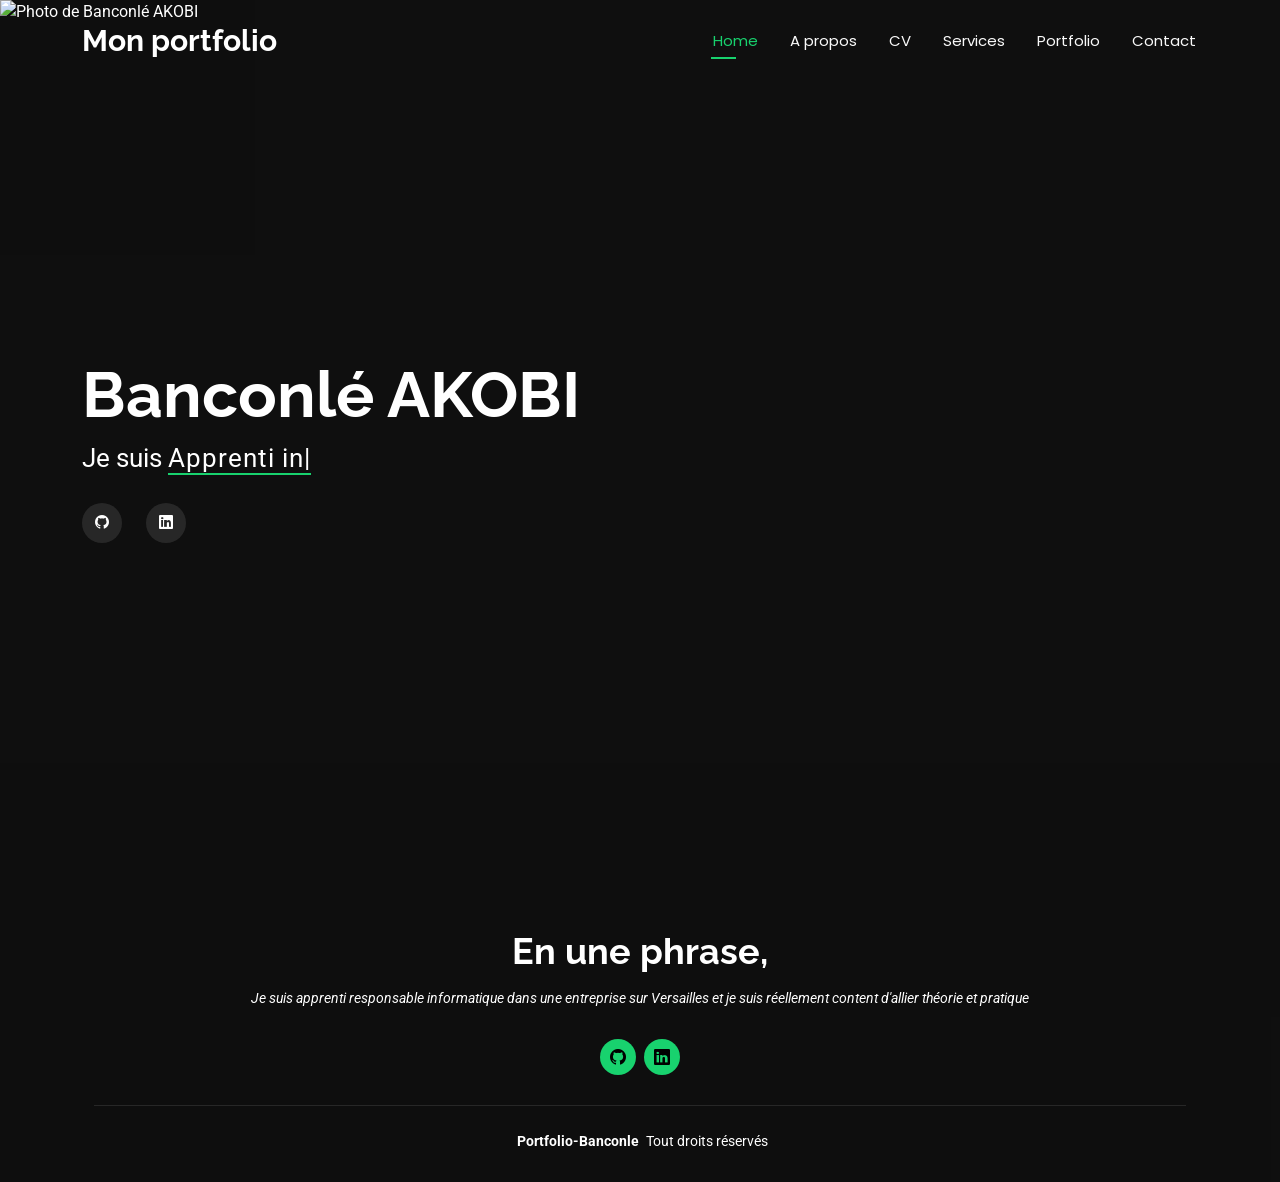
==== index.html @ b827fffd "architecture bootstrap du portfoli v0" ====
<!DOCTYPE html>
<html lang="fr">

<head>
  <meta charset="utf-8">
  <meta content="width=device-width, initial-scale=1.0" name="viewport">
  <title>Banconlé AKOBI-Portfolio</title>
  <meta name="description" content="">
  <meta name="keywords" content="">

  <!-- Favicons -->
  <link href="assets/img/favicon.png" rel="icon">
  <link href="assets/img/apple-touch-icon.png" rel="apple-touch-icon">

  <!-- Fonts -->
  <link href="https://fonts.googleapis.com" rel="preconnect">
  <link href="https://fonts.gstatic.com" rel="preconnect" crossorigin>
  <link href="https://fonts.googleapis.com/css2?family=Roboto:ital,wght@0,100;0,300;0,400;0,500;0,700;0,900;1,100;1,300;1,400;1,500;1,700;1,900&family=Poppins:ital,wght@0,100;0,200;0,300;0,400;0,500;0,600;0,700;0,800;0,900;1,100;1,200;1,300;1,400;1,500;1,600;1,700;1,800;1,900&family=Raleway:ital,wght@0,100;0,200;0,300;0,400;0,500;0,600;0,700;0,800;0,900;1,100;1,200;1,300;1,400;1,500;1,600;1,700;1,800;1,900&display=swap" rel="stylesheet">

  <!-- Importations de fichiers bootstrap  -->
  <link href="assets/vendor/bootstrap/css/bootstrap.min.css" rel="stylesheet">
  <link href="assets/vendor/bootstrap-icons/bootstrap-icons.css" rel="stylesheet">
  <link href="assets/vendor/aos/aos.css" rel="stylesheet">
  <link href="assets/vendor/swiper/swiper-bundle.min.css" rel="stylesheet">
  <link href="assets/vendor/glightbox/css/glightbox.min.css" rel="stylesheet">

  <!--CSS principal personnalisé-->
  <link href="assets/css/main.css" rel="stylesheet">

</head>


<body class="index-page">

  <header id="header" class="header d-flex align-items-center fixed-top">
    <div class="container-fluid container-xl position-relative d-flex align-items-center justify-content-between">

      <a href="index.html" class="logo d-flex align-items-center">
        <h1 class="sitename"> Mon portfolio</h1>
      </a>

      <nav id="navmenu" class="navmenu">
        <ul>
          <li><a href="index.html" class="active" >Home</a></li>
          <li><a href="about.html">A propos</a></li>
          <li><a href="resume.html">CV</a></li>
          <li><a href="services.html">Services</a></li>
          <li><a href="portfolio.html">Portfolio</a></li>

          <li><a href="contact.html">Contact</a></li>
        </ul>
        <i class="mobile-nav-toggle d-xl-none bi bi-list"></i>
      </nav>

    </div>
  </header>

  <main class="main">

    <!--  Ma section personnelle-->
    <section id="hero" class="hero section dark-background">

      <img src="assets/img/hero-bg.jpg" alt="Photo de Banconlé AKOBI" data-aos="fade-in">

      <div class="container" data-aos="zoom-out" data-aos-delay="100">
        <h2>Banconlé AKOBI</h2>
        <p>Je suis <span class="typed" data-typed-items="Passionné, créatif, calme, optimiste">Apprenti ingénieur informatique</span><span class="typed-cursor typed-cursor--blink"></span></p>
        <div class="social-links">
          <a href="https://github.com/BanconleAkobi/"><i class="bi bi-github"></i></a>
          <a href="https://www.linkedin.com/in/banconl%C3%A9-akobi-a88940273/"><i class="bi bi-linkedin"></i></a>
        </div>
      </div>

    </section><!-- / fin Section personnel -->

  </main>

  <!-- Footer -->
  <footer id="footer" class="footer dark-background">
    <div class="container">
      <h3 class="sitename">En une phrase, </h3>
      <p>Je suis apprenti responsable informatique dans une entreprise sur Versailles et je suis réellement content d'allier théorie et pratique</p>
      <div class="social-links d-flex justify-content-center">
        <a href="https://github.com/BanconleAkobi/"><i class="bi bi-github"></i></a>
        <a href="https://www.linkedin.com/in/banconl%C3%A9-akobi-a88940273/"><i class="bi bi-linkedin"></i></a>
      </div>
      <div class="container">
        <div class="copyright">
          <strong class="px-1 sitename">Portfolio-Banconle</strong> <span>Tout droits réservés  </span>
        </div>
      </div>
    </div>
  </footer>

  <!-- petit lien interne pour revenir en haut-->
  <a href="#" id="scroll-top" class="scroll-top d-flex align-items-center justify-content-center"><i class="bi bi-arrow-up-short"></i></a>

  <!-- le  preloader -->
  <div id="preloader"></div>

  <!-- Vendor JS Files -->
  <script src="assets/vendor/bootstrap/js/bootstrap.bundle.min.js"></script>
  <script src="assets/vendor/php-email-form/validate.js"></script>
  <script src="assets/vendor/aos/aos.js"></script>
  <script src="assets/vendor/typed.js/typed.umd.js"></script>
  <script src="assets/vendor/purecounter/purecounter_vanilla.js"></script>
  <script src="assets/vendor/waypoints/noframework.waypoints.js"></script>
  <script src="assets/vendor/swiper/swiper-bundle.min.js"></script>
  <script src="assets/vendor/glightbox/js/glightbox.min.js"></script>
  <script src="assets/vendor/imagesloaded/imagesloaded.pkgd.min.js"></script>
  <script src="assets/vendor/isotope-layout/isotope.pkgd.min.js"></script>

  <!-- le fichier js principal  -->
  <script src="assets/js/main.js"></script>

</body>

</html>
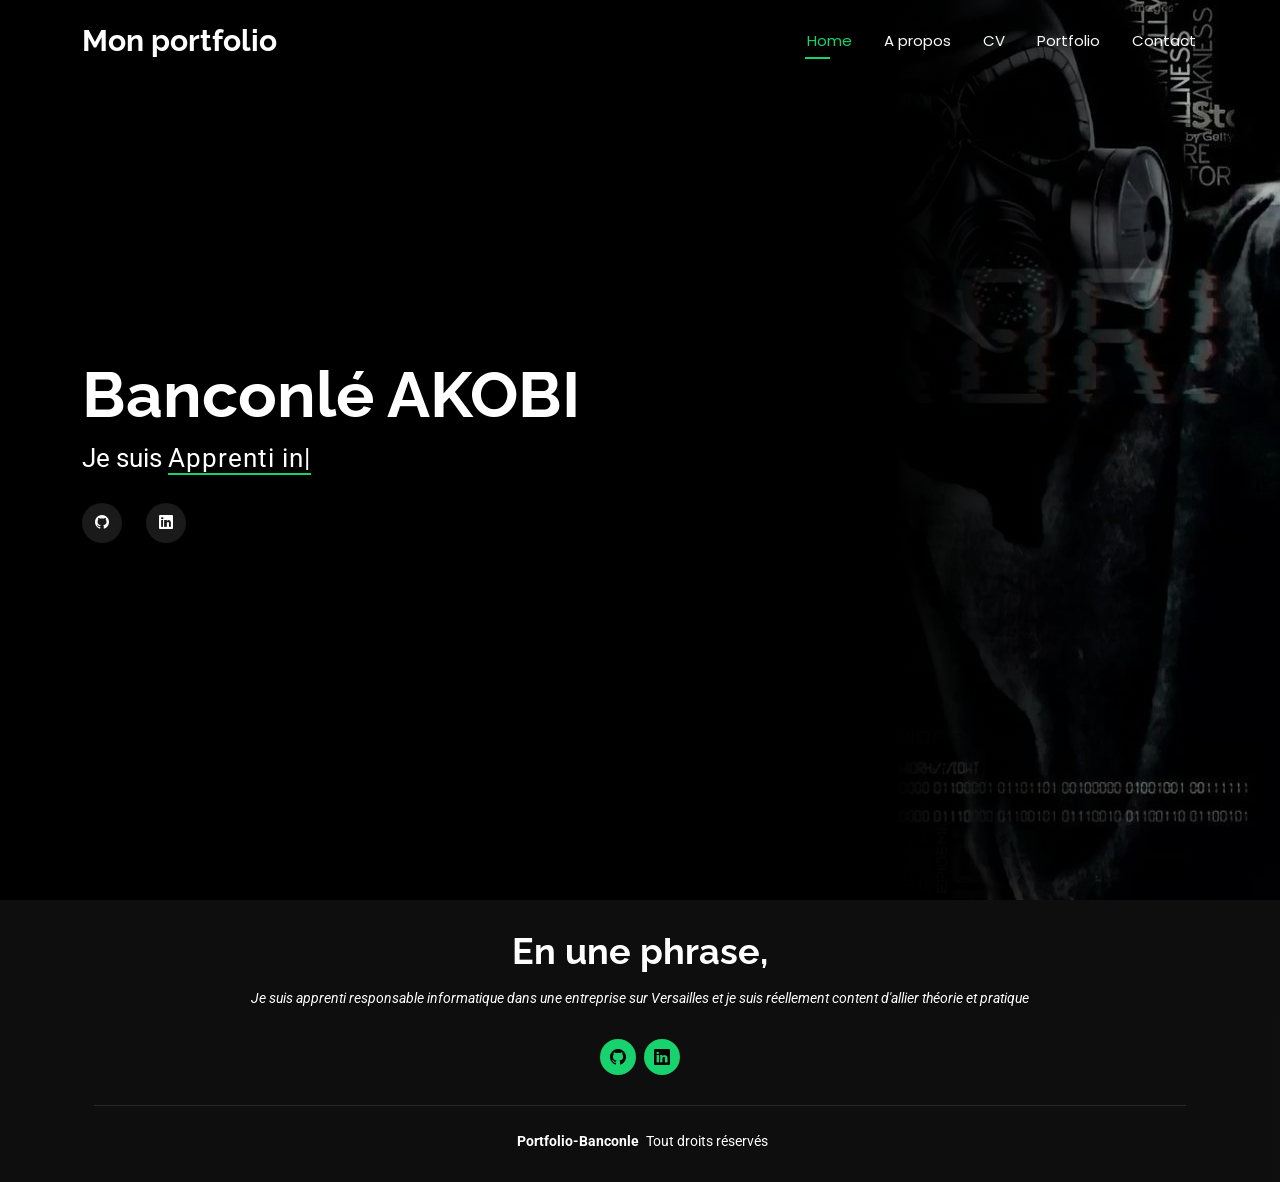
==== commit 30a2ae99: "conception du portfolio fisa3-firstcommit" ====
--- a/index.html
+++ b/index.html
@@ -5,26 +5,20 @@
   <meta charset="utf-8">
   <meta content="width=device-width, initial-scale=1.0" name="viewport">
   <title>Banconlé AKOBI-Portfolio</title>
-  <meta name="description" content="">
-  <meta name="keywords" content="">
+  <meta name="description" content="partie principale(index)">
 
-  <!-- Favicons -->
   <link href="assets/img/favicon.png" rel="icon">
-  <link href="assets/img/apple-touch-icon.png" rel="apple-touch-icon">
 
-  <!-- Fonts -->
   <link href="https://fonts.googleapis.com" rel="preconnect">
   <link href="https://fonts.gstatic.com" rel="preconnect" crossorigin>
   <link href="https://fonts.googleapis.com/css2?family=Roboto:ital,wght@0,100;0,300;0,400;0,500;0,700;0,900;1,100;1,300;1,400;1,500;1,700;1,900&family=Poppins:ital,wght@0,100;0,200;0,300;0,400;0,500;0,600;0,700;0,800;0,900;1,100;1,200;1,300;1,400;1,500;1,600;1,700;1,800;1,900&family=Raleway:ital,wght@0,100;0,200;0,300;0,400;0,500;0,600;0,700;0,800;0,900;1,100;1,200;1,300;1,400;1,500;1,600;1,700;1,800;1,900&display=swap" rel="stylesheet">
 
-  <!-- Importations de fichiers bootstrap  -->
   <link href="assets/vendor/bootstrap/css/bootstrap.min.css" rel="stylesheet">
   <link href="assets/vendor/bootstrap-icons/bootstrap-icons.css" rel="stylesheet">
   <link href="assets/vendor/aos/aos.css" rel="stylesheet">
   <link href="assets/vendor/swiper/swiper-bundle.min.css" rel="stylesheet">
   <link href="assets/vendor/glightbox/css/glightbox.min.css" rel="stylesheet">
 
-  <!--CSS principal personnalisé-->
   <link href="assets/css/main.css" rel="stylesheet">
 
 </head>
@@ -44,9 +38,7 @@
           <li><a href="index.html" class="active" >Home</a></li>
           <li><a href="about.html">A propos</a></li>
           <li><a href="resume.html">CV</a></li>
-          <li><a href="services.html">Services</a></li>
           <li><a href="portfolio.html">Portfolio</a></li>
-
           <li><a href="contact.html">Contact</a></li>
         </ul>
         <i class="mobile-nav-toggle d-xl-none bi bi-list"></i>
@@ -57,11 +49,9 @@
 
   <main class="main">
 
-    <!--  Ma section personnelle-->
+    <!--  Ma section perso-->
     <section id="hero" class="hero section dark-background">
-
-      <img src="assets/img/hero-bg.jpg" alt="Photo de Banconlé AKOBI" data-aos="fade-in">
-
+      
       <div class="container" data-aos="zoom-out" data-aos-delay="100">
         <h2>Banconlé AKOBI</h2>
         <p>Je suis <span class="typed" data-typed-items="Passionné, créatif, calme, optimiste">Apprenti ingénieur informatique</span><span class="typed-cursor typed-cursor--blink"></span></p>
@@ -71,7 +61,7 @@
         </div>
       </div>
 
-    </section><!-- / fin Section personnel -->
+    </section>
 
   </main>
 
@@ -92,13 +82,12 @@
     </div>
   </footer>
 
-  <!-- petit lien interne pour revenir en haut-->
+  <!-- petite fleche pour revenir en haut-->
   <a href="#" id="scroll-top" class="scroll-top d-flex align-items-center justify-content-center"><i class="bi bi-arrow-up-short"></i></a>
 
   <!-- le  preloader -->
   <div id="preloader"></div>
 
-  <!-- Vendor JS Files -->
   <script src="assets/vendor/bootstrap/js/bootstrap.bundle.min.js"></script>
   <script src="assets/vendor/php-email-form/validate.js"></script>
   <script src="assets/vendor/aos/aos.js"></script>
@@ -110,7 +99,6 @@
   <script src="assets/vendor/imagesloaded/imagesloaded.pkgd.min.js"></script>
   <script src="assets/vendor/isotope-layout/isotope.pkgd.min.js"></script>
 
-  <!-- le fichier js principal  -->
   <script src="assets/js/main.js"></script>
 
 </body>
--- a/assets/css/main.css
+++ b/assets/css/main.css
@@ -0,0 +1,1450 @@
+
+:root {
+  --default-font: "Roboto",  system-ui, -apple-system, "Segoe UI", Roboto, "Helvetica Neue", Arial, "Noto Sans", "Liberation Sans", sans-serif, "Apple Color Emoji", "Segoe UI Emoji", "Segoe UI Symbol", "Noto Color Emoji";
+  --heading-font: "Raleway",  sans-serif;
+  --nav-font: "Poppins",  sans-serif;
+}
+
+:root { 
+  --background-color: #000000; /* Background color for the entire website, including individual sections */
+  --default-color: #fafafa; /* Default color used for the majority of the text content across the entire website */
+  --heading-color: #ffffff; /* Color for headings, subheadings and title throughout the website */
+  --accent-color: #18d26e; /* Accent color that represents your brand on the website. It's used for buttons, links, and other elements that need to stand out */
+  --surface-color: #1a1a1a; /* The surface color is used as a background of boxed elements within sections, such as cards, icon boxes, or other elements that require a visual separation from the global background. */
+  --contrast-color: #000000; /* Contrast color for text, ensuring readability against backgrounds of accent, heading, or default colors. */
+}
+
+:root {
+  --nav-color: #fafafa;  /* The default color of the main navmenu links */
+  --nav-hover-color: #18d26e; /* Applied to main navmenu links when they are hovered over or active */
+  --nav-mobile-background-color: #1a1a1a; /* Used as the background color for mobile navigation menu */
+  --nav-dropdown-background-color: #1a1a1a; /* Used as the background color for dropdown items that appear when hovering over primary navigation items */
+  --nav-dropdown-color: #fafafa; /* Used for navigation links of the dropdown items in the navigation menu. */
+  --nav-dropdown-hover-color: #18d26e; /* Similar to --nav-hover-color, this color is applied to dropdown navigation links when they are hovered over. */
+}
+
+
+.light-background {
+  --background-color: #1a1a1a;
+  --surface-color: #343434;
+}
+
+.dark-background {
+  --background-color: rgba(15, 15, 15, 0.975);
+  --default-color: #ffffff;
+  --heading-color: #ffffff;
+  --surface-color: #292929f9;
+  --contrast-color: #000000;
+}
+
+/* Smooth scroll */
+:root {
+  scroll-behavior: smooth;
+}
+
+/*--------------------------------------------------------------
+# General Styling & Shared Classes
+--------------------------------------------------------------*/
+body {
+  color: var(--default-color);
+  background-color: var(--background-color);
+  font-family: var(--default-font);
+}
+
+a {
+  color: var(--accent-color);
+  text-decoration: none;
+  transition: 0.3s;
+}
+
+a:hover {
+  color: color-mix(in srgb, var(--accent-color), transparent 25%);
+  text-decoration: none;
+}
+
+h1,
+h2,
+h3,
+h4,
+h5,
+h6 {
+  color: var(--heading-color);
+  font-family: var(--heading-font);
+}
+
+
+
+
+
+
+@keyframes email-form-loading {
+  0% {
+    transform: rotate(0deg);
+  }
+
+  100% {
+    transform: rotate(360deg);
+  }
+}
+
+/*--------------------------------------------------------------
+# Global Header
+--------------------------------------------------------------*/
+.header {
+  --background-color: rgba(0, 0, 0, 0);
+  color: var(--default-color);
+  background-color: var(--background-color);
+  padding: 15px 0;
+  transition: all 0.5s;
+  z-index: 997;
+}
+
+.header .logo {
+  line-height: 1;
+}
+
+.header .logo img {
+  max-height: 32px;
+  margin-right: 8px;
+}
+
+.header .logo h1 {
+  font-size: 30px;
+  margin: 0;
+  font-weight: 700;
+  color: var(--heading-color);
+}
+
+.scrolled .header {
+  box-shadow: 0px 0 18px rgba(0, 0, 0, 0.1);
+}
+
+/* Global Header on Scroll
+------------------------------*/
+.scrolled .header {
+  --background-color: rgba(0, 0, 0, 0.8);
+}
+
+/*--------------------------------------------------------------
+# Navigation Menu
+--------------------------------------------------------------*/
+/* Desktop Navigation */
+@media (min-width: 1200px) {
+  .navmenu {
+    padding: 0;
+  }
+
+  .navmenu ul {
+    margin: 0;
+    padding: 0;
+    display: flex;
+    list-style: none;
+    align-items: center;
+  }
+
+  .navmenu li {
+    position: relative;
+  }
+
+  .navmenu>ul>li {
+    white-space: nowrap;
+    padding: 15px 14px;
+  }
+
+  .navmenu>ul>li:last-child {
+    padding-right: 0;
+  }
+
+  .navmenu a,
+  .navmenu a:focus {
+    color: var(--nav-color);
+    font-size: 15px;
+    padding: 0 2px;
+    font-family: var(--nav-font);
+    font-weight: 400;
+    display: flex;
+    align-items: center;
+    justify-content: space-between;
+    white-space: nowrap;
+    transition: 0.3s;
+    position: relative;
+  }
+
+  .navmenu a i,
+  .navmenu a:focus i {
+    font-size: 12px;
+    line-height: 0;
+    margin-left: 5px;
+    transition: 0.3s;
+  }
+
+  .navmenu>ul>li>a:before {
+    content: "";
+    position: absolute;
+    height: 2px;
+    bottom: -6px;
+    left: 0;
+    background-color: var(--nav-hover-color);
+    visibility: hidden;
+    width: 0px;
+    transition: all 0.3s ease-in-out 0s;
+  }
+
+  .navmenu a:hover:before,
+  .navmenu li:hover>a:before,
+  .navmenu .active:before {
+    visibility: visible;
+    width: 25px;
+  }
+
+  .navmenu li:hover>a,
+  .navmenu .active,
+  .navmenu .active:focus {
+    color: var(--nav-hover-color);
+  }
+
+  .navmenu .dropdown ul {
+    margin: 0;
+    padding: 10px 0;
+    background: var(--nav-dropdown-background-color);
+    display: block;
+    position: absolute;
+    visibility: hidden;
+    left: 14px;
+    top: 130%;
+    opacity: 0;
+    transition: 0.3s;
+    border-radius: 4px;
+    z-index: 99;
+    box-shadow: 0px 0px 30px rgba(0, 0, 0, 0.1);
+  }
+
+  .navmenu .dropdown ul li {
+    min-width: 200px;
+  }
+
+  .navmenu .dropdown ul a {
+    padding: 10px 20px;
+    font-size: 15px;
+    text-transform: none;
+    color: var(--nav-dropdown-color);
+  }
+
+  .navmenu .dropdown ul a i {
+    font-size: 12px;
+  }
+
+  .navmenu .dropdown ul a:hover,
+  .navmenu .dropdown ul .active:hover,
+  .navmenu .dropdown ul li:hover>a {
+    color: var(--nav-dropdown-hover-color);
+  }
+
+  .navmenu .dropdown:hover>ul {
+    opacity: 1;
+    top: 100%;
+    visibility: visible;
+  }
+
+  .navmenu .dropdown .dropdown ul {
+    top: 0;
+    left: -90%;
+    visibility: hidden;
+  }
+
+  .navmenu .dropdown .dropdown:hover>ul {
+    opacity: 1;
+    top: 0;
+    left: -100%;
+    visibility: visible;
+  }
+}
+
+/* Mobile Navigation */
+@media (max-width: 1199px) {
+  .mobile-nav-toggle {
+    color: var(--nav-color);
+    font-size: 28px;
+    line-height: 0;
+    margin-right: 10px;
+    cursor: pointer;
+    transition: color 0.3s;
+  }
+
+  .navmenu {
+    padding: 0;
+    z-index: 9997;
+  }
+
+  .navmenu ul {
+    display: none;
+    list-style: none;
+    position: absolute;
+    inset: 60px 20px 20px 20px;
+    padding: 10px 0;
+    margin: 0;
+    border-radius: 6px;
+    background-color: var(--nav-mobile-background-color);
+    border: 1px solid color-mix(in srgb, var(--default-color), transparent 90%);
+    box-shadow: none;
+    overflow-y: auto;
+    transition: 0.3s;
+    z-index: 9998;
+  }
+
+  .navmenu a,
+  .navmenu a:focus {
+    color: var(--nav-dropdown-color);
+    padding: 10px 20px;
+    font-family: var(--nav-font);
+    font-size: 17px;
+    font-weight: 500;
+    display: flex;
+    align-items: center;
+    justify-content: space-between;
+    white-space: nowrap;
+    transition: 0.3s;
+  }
+
+  .navmenu a i,
+  .navmenu a:focus i {
+    font-size: 12px;
+    line-height: 0;
+    margin-left: 5px;
+    width: 30px;
+    height: 30px;
+    display: flex;
+    align-items: center;
+    justify-content: center;
+    border-radius: 50%;
+    transition: 0.3s;
+    background-color: color-mix(in srgb, var(--accent-color), transparent 90%);
+  }
+
+  .navmenu a i:hover,
+  .navmenu a:focus i:hover {
+    background-color: var(--accent-color);
+    color: var(--contrast-color);
+  }
+
+  .navmenu a:hover,
+  .navmenu .active,
+  .navmenu .active:focus {
+    color: var(--nav-dropdown-hover-color);
+  }
+
+  .navmenu .active i,
+  .navmenu .active:focus i {
+    background-color: var(--accent-color);
+    color: var(--contrast-color);
+    transform: rotate(180deg);
+  }
+
+  .navmenu .dropdown ul {
+    position: static;
+    display: none;
+    z-index: 99;
+    padding: 10px 0;
+    margin: 10px 20px;
+    background-color: var(--nav-dropdown-background-color);
+    transition: all 0.5s ease-in-out;
+  }
+
+  .navmenu .dropdown ul ul {
+    background-color: rgba(33, 37, 41, 0.1);
+  }
+
+  .navmenu .dropdown>.dropdown-active {
+    display: block;
+    background-color: rgba(33, 37, 41, 0.03);
+  }
+
+  .mobile-nav-active {
+    overflow: hidden;
+  }
+
+  .mobile-nav-active .mobile-nav-toggle {
+    color: #fff;
+    position: absolute;
+    font-size: 32px;
+    top: 15px;
+    right: 15px;
+    margin-right: 0;
+    z-index: 9999;
+  }
+
+  .mobile-nav-active .navmenu {
+    position: fixed;
+    overflow: hidden;
+    inset: 0;
+    background: rgba(33, 37, 41, 0.8);
+    transition: 0.3s;
+  }
+
+  .mobile-nav-active .navmenu>ul {
+    display: block;
+  }
+}
+
+/*--------------------------------------------------------------
+# Global Footer
+--------------------------------------------------------------*/
+.footer {
+  color: var(--default-color);
+  background-color: var(--background-color);
+  font-size: 14px;
+  text-align: center;
+  padding: 30px 0;
+  position: relative;
+}
+
+.footer h3 {
+  font-size: 36px;
+  font-weight: 700;
+  position: relative;
+  padding: 0;
+  margin: 0 0 15px 0;
+}
+
+.footer p {
+  font-size: 15;
+  font-style: italic;
+  padding: 0;
+  margin: 0 0 30px 0;
+}
+
+.footer .social-links {
+  margin: 0 0 30px 0;
+}
+
+.footer .social-links a {
+  font-size: 16px;
+  display: flex;
+  align-items: center;
+  justify-content: center;
+  background: var(--accent-color);
+  color: var(--contrast-color);
+  line-height: 1;
+  margin: 0 4px;
+  border-radius: 50%;
+  text-align: center;
+  width: 36px;
+  height: 36px;
+  transition: 0.3s;
+}
+
+.footer .social-links a:hover {
+  background: color-mix(in srgb, var(--accent-color), transparent 20%);
+  text-decoration: none;
+}
+
+.footer .copyright {
+  padding-top: 25px;
+  border-top: 1px solid color-mix(in srgb, var(--default-color), transparent 90%);
+}
+
+.footer .credits {
+  font-size: 13px;
+  padding-top: 5px;
+}
+
+/*--------------------------------------------------------------
+# Preloader
+--------------------------------------------------------------*/
+#preloader {
+  position: fixed;
+  inset: 0;
+  z-index: 999999;
+  overflow: hidden;
+  background: var(--background-color);
+  transition: all 0.6s ease-out;
+}
+
+#preloader:before {
+  content: "";
+  position: fixed;
+  top: calc(50% - 30px);
+  left: calc(50% - 30px);
+  border: 6px solid #ffffff;
+  border-color: var(--accent-color) transparent var(--accent-color) transparent;
+  border-radius: 50%;
+  width: 60px;
+  height: 60px;
+  animation: animate-preloader 1.5s linear infinite;
+}
+
+@keyframes animate-preloader {
+  0% {
+    transform: rotate(0deg);
+  }
+
+  100% {
+    transform: rotate(360deg);
+  }
+}
+
+/*--------------------------------------------------------------
+# Scroll Top Button
+--------------------------------------------------------------*/
+.scroll-top {
+  position: fixed;
+  visibility: hidden;
+  opacity: 0;
+  right: 15px;
+  bottom: -15px;
+  z-index: 99999;
+  background-color: var(--accent-color);
+  width: 44px;
+  height: 44px;
+  border-radius: 50px;
+  transition: all 0.4s;
+}
+
+.scroll-top i {
+  font-size: 24px;
+  color: var(--contrast-color);
+  line-height: 0;
+}
+
+.scroll-top:hover {
+  background-color: color-mix(in srgb, var(--accent-color), transparent 20%);
+  color: var(--contrast-color);
+}
+
+.scroll-top.active {
+  visibility: visible;
+  opacity: 1;
+  bottom: 15px;
+}
+
+/*--------------------------------------------------------------
+# Disable aos animation delay on mobile devices
+--------------------------------------------------------------*/
+@media screen and (max-width: 768px) {
+  [data-aos-delay] {
+    transition-delay: 0 !important;
+  }
+}
+
+/*--------------------------------------------------------------
+# Global Page Titles & Breadcrumbs
+--------------------------------------------------------------*/
+.page-title {
+  color: var(--default-color);
+  background-color: var(--background-color);
+  position: relative;
+}
+
+.page-title .heading {
+  padding: 160px 0 80px 0;
+  border-top: 1px solid color-mix(in srgb, var(--default-color), transparent 90%);
+}
+
+.page-title .heading h1 {
+  font-size: 38px;
+  font-weight: 700;
+}
+
+.page-title nav {
+  background-color: color-mix(in srgb, var(--default-color), transparent 90%);
+  padding: 20px 0;
+}
+
+.page-title nav ol {
+  display: flex;
+  flex-wrap: wrap;
+  list-style: none;
+  margin: 0;
+  font-size: 16px;
+  font-weight: 600;
+}
+
+.page-title nav ol li+li {
+  padding-left: 10px;
+}
+
+.page-title nav ol li+li::before {
+  content: "/";
+  display: inline-block;
+  padding-right: 10px;
+  color: color-mix(in srgb, var(--default-color), transparent 70%);
+}
+
+/*--------------------------------------------------------------
+# Global Sections
+--------------------------------------------------------------*/
+section,
+.section {
+  color: var(--default-color);
+  background-color: var(--background-color);
+  padding: 60px 0;
+  scroll-margin-top: 100px;
+  overflow: clip;
+}
+
+@media (max-width: 1199px) {
+
+  section,
+  .section {
+    scroll-margin-top: 66px;
+  }
+}
+
+/*--------------------------------------------------------------
+# Global Section Titles
+--------------------------------------------------------------*/
+.section-title {
+  padding-bottom: 60px;
+  position: relative;
+}
+
+.section-title h2 {
+  font-size: 14px;
+  font-weight: 500;
+  padding: 0;
+  line-height: 1px;
+  margin: 0;
+  letter-spacing: 1.5px;
+  text-transform: uppercase;
+  color: color-mix(in srgb, var(--default-color), transparent 50%);
+  position: relative;
+}
+
+.section-title h2::after {
+  content: "";
+  width: 120px;
+  height: 1px;
+  display: inline-block;
+  background: var(--accent-color);
+  margin: 4px 10px;
+}
+
+.section-title div {
+  color: var(--heading-color);
+  margin: 0;
+  margin: 0;
+  font-size: 28px;
+  font-weight: 700;
+  text-transform: uppercase;
+  font-family: var(--heading-font);
+}
+
+/*--------------------------------------------------------------
+# Hero Section
+--------------------------------------------------------------*/
+.hero {
+  width: 100%;
+  min-height: 100vh;
+  position: relative;
+  padding: 80px 0;
+  display: flex;
+  align-items: center;
+  justify-content: center;
+  background: linear-gradient(to right, black 70%, transparent), url("../img/hero-bg.jpg");
+  background-position: right center; 
+  background-repeat: no-repeat;
+
+}
+
+
+
+.hero .container {
+  position: relative;
+  z-index: 3;
+}
+
+.hero h2 {
+  margin: 0;
+  font-size: 64px;
+  font-weight: 700;
+}
+
+.hero p {
+  margin: 5px 0 0 0;
+  font-size: 26px;
+}
+
+.hero p span {
+  letter-spacing: 1px;
+  border-bottom: 2px solid var(--accent-color);
+}
+
+.hero .social-links {
+  margin-top: 25px;
+}
+
+.hero .social-links a {
+  background-color: color-mix(in srgb, var(--default-color), transparent 90%);
+  color: var(--default-color);
+  font-size: 14px;
+  width: 40px;
+  height: 40px;
+  border-radius: 50px;
+  display: inline-flex;
+  align-items: center;
+  justify-content: center;
+  margin-right: 20px;
+  transition: transform 500ms, background-color 100ms;
+}
+
+.hero .social-links a:hover {
+  background-color: var(--accent-color);
+  transform: scale(1.1);
+}
+
+@media (max-width: 768px) {
+  .hero h2 {
+    font-size: 32px;
+  }
+
+  .hero p {
+    font-size: 20px;
+  }
+}
+
+/*--------------------------------------------------------------
+#  Section
+--------------------------------------------------------------*/
+.about .content h2 {
+  font-weight: 700;
+  font-size: 24px;
+}
+
+.about .content ul {
+  list-style: none;
+  padding: 0;
+}
+
+.about .content ul li {
+  margin-bottom: 20px;
+  display: flex;
+  align-items: center;
+}
+
+.about .content ul strong {
+  margin-right: 10px;
+}
+
+.about .content ul i {
+  font-size: 16px;
+  margin-right: 5px;
+  color: var(--accent-color);
+  line-height: 0;
+}
+
+/*--------------------------------------------------------------
+# Section stats
+--------------------------------------------------------------*/
+.stats i {
+  background-color: var(--surface-color);
+  color: var(--accent-color);
+  box-shadow: 0px 2px 25px rgba(0, 0, 0, 0.1);
+  width: 54px;
+  height: 54px;
+  font-size: 24px;
+  border-radius: 50px;
+  border: 2px solid var(--background-color);
+  display: inline-flex;
+  align-items: center;
+  justify-content: center;
+  position: relative;
+  z-index: 1;
+}
+
+.stats .stats-item {
+  background-color: var(--surface-color);
+  margin-top: -27px;
+  padding: 30px 30px 25px 30px;
+  width: 100%;
+  position: relative;
+  text-align: center;
+  box-shadow: 0px 2px 35px rgba(0, 0, 0, 0.1);
+  border-radius: 4px;
+  z-index: 0;
+}
+
+.stats .stats-item span {
+  font-size: 36px;
+  display: block;
+  font-weight: 700;
+  color: color-mix(in srgb, var(--default-color), transparent 20%);
+}
+
+.stats .stats-item p {
+  padding: 0;
+  margin: 0;
+  font-family: var(--heading-font);
+  font-size: 16px;
+}
+
+/*--------------------------------------------------------------
+#  Section mes skills
+--------------------------------------------------------------*/
+.skills .progress {
+  height: 60px;
+  display: block;
+  background: none;
+  border-radius: 0;
+}
+
+.skills .progress .skill {
+  color: var(--heading-color);
+  padding: 0;
+  margin: 0 0 6px 0;
+  text-transform: uppercase;
+  display: block;
+  font-weight: 600;
+  font-family: var(--heading-font);
+}
+
+.skills .progress .skill .val {
+  float: right;
+  font-style: normal;
+}
+
+.skills .progress-bar-wrap {
+  background: color-mix(in srgb, var(--default-color), transparent 90%);
+  height: 10px;
+}
+
+.skills .progress-bar {
+  width: 1px;
+  height: 10px;
+  transition: 0.9s;
+  background-color: var(--accent-color);
+}
+
+/*--------------------------------------------------------------
+# Interests Section
+--------------------------------------------------------------*/
+.interests .features-item {
+  background-color: var(--surface-color);
+  display: flex;
+  align-items: center;
+  padding: 20px;
+  transition: 0.3s;
+  border: 1px solid color-mix(in srgb, var(--default-color), transparent 90%);
+  position: relative;
+}
+
+.interests .features-item i {
+  font-size: 32px;
+  padding-right: 10px;
+  line-height: 0;
+}
+
+.interests .features-item h3 {
+  font-weight: 700;
+  margin: 0;
+  padding: 0;
+  line-height: 1;
+  font-size: 16px;
+}
+
+.interests .features-item h3 a {
+  color: var(--heading-color);
+  transition: 0.3s;
+}
+
+.interests .features-item:hover {
+  border-color: var(--accent-color);
+}
+
+.interests .features-item:hover h3 a {
+  color: var(--accent-color);
+}
+
+/*--------------------------------------------------------------
+#  Section testimonials
+--------------------------------------------------------------*/
+.testimonials .testimonials-carousel,
+.testimonials .testimonials-slider {
+  overflow: hidden;
+}
+
+.testimonials .testimonial-item {
+  box-sizing: content-box;
+  min-height: 320px;
+}
+
+.testimonials .testimonial-item .testimonial-img {
+  width: 90px;
+  border-radius: 50%;
+  margin: -40px 0 0 40px;
+  position: relative;
+  z-index: 2;
+  border: 6px solid var(--background-color);
+}
+
+.testimonials .testimonial-item h3 {
+  font-size: 18px;
+  font-weight: bold;
+  margin: 10px 0 5px 45px;
+}
+
+.testimonials .testimonial-item h4 {
+  font-size: 14px;
+  color: color-mix(in srgb, var(--default-color), transparent 20%);
+  margin: 0 0 0 45px;
+}
+
+.testimonials .testimonial-item .quote-icon-left,
+.testimonials .testimonial-item .quote-icon-right {
+  color: color-mix(in srgb, var(--accent-color), transparent 50%);
+  font-size: 26px;
+  line-height: 0;
+}
+
+.testimonials .testimonial-item .quote-icon-left {
+  display: inline-block;
+  left: -5px;
+  position: relative;
+}
+
+.testimonials .testimonial-item .quote-icon-right {
+  display: inline-block;
+  right: -5px;
+  position: relative;
+  top: 10px;
+  transform: scale(-1, -1);
+}
+
+.testimonials .testimonial-item p {
+  font-style: italic;
+  margin: 0 15px 0 15px;
+  padding: 20px 20px 60px 20px;
+  background: var(--surface-color);
+  border-radius: 6px;
+  position: relative;
+  z-index: 1;
+}
+
+.testimonials .swiper-wrapper {
+  height: auto;
+}
+
+.testimonials .swiper-pagination {
+  margin-top: 20px;
+  position: relative;
+}
+
+.testimonials .swiper-pagination .swiper-pagination-bullet {
+  width: 12px;
+  height: 12px;
+  background-color: var(--background-color);
+  opacity: 1;
+  border: 1px solid var(--accent-color);
+}
+
+.testimonials .swiper-pagination .swiper-pagination-bullet-active {
+  background-color: var(--accent-color);
+}
+
+/*--------------------------------------------------------------
+#  Section cv
+--------------------------------------------------------------*/
+.resume .resume-title {
+  color: var(--heading-color);
+  font-size: 26px;
+  font-weight: 700;
+  margin-top: 20px;
+  margin-bottom: 20px;
+}
+
+.resume .resume-item {
+  padding: 0 0 20px 20px;
+  margin-top: -2px;
+  border-left: 2px solid var(--accent-color);
+  position: relative;
+}
+
+.resume .resume-item h4 {
+  line-height: 18px;
+  font-size: 18px;
+  font-weight: 600;
+  text-transform: uppercase;
+  color: color-mix(in srgb, var(--default-color), transparent 20%);
+  margin-bottom: 10px;
+}
+
+.resume .resume-item h5 {
+  font-size: 16px;
+  padding: 5px 15px;
+  display: inline-block;
+  font-weight: 600;
+  margin-bottom: 10px;
+}
+
+.resume .resume-item ul {
+  padding-left: 20px;
+}
+
+.resume .resume-item ul li {
+  padding-bottom: 10px;
+}
+
+.resume .resume-item:last-child {
+  padding-bottom: 0;
+}
+
+.resume .resume-item::before {
+  content: "";
+  position: absolute;
+  width: 16px;
+  height: 16px;
+  border-radius: 50px;
+  left: -9px;
+  top: 0;
+  background: var(--background-color);
+  border: 2px solid var(--accent-color);
+}
+
+/*--------------------------------------------------------------
+#  Section services
+--------------------------------------------------------------*/
+.services .service-item {
+  background-color: var(--surface-color);
+  text-align: center;
+  padding: 80px 20px;
+  transition: all ease-in-out 0.3s;
+  height: 100%;
+}
+
+.services .service-item .icon {
+  margin: 0 auto;
+  width: 64px;
+  height: 64px;
+  background: var(--accent-color);
+  border-radius: 4px;
+  display: flex;
+  align-items: center;
+  justify-content: center;
+  margin-bottom: 20px;
+  transition: 0.3s;
+  transform-style: preserve-3d;
+}
+
+.services .service-item .icon i {
+  color: var(--contrast-color);
+  font-size: 28px;
+  transition: ease-in-out 0.3s;
+}
+
+.services .service-item .icon::before {
+  position: absolute;
+  content: "";
+  left: -8px;
+  top: -8px;
+  height: 100%;
+  width: 100%;
+  background: color-mix(in srgb, var(--accent-color), transparent 80%);
+  border-radius: 5px;
+  transition: all 0.3s ease-out 0s;
+  transform: translateZ(-1px);
+}
+
+.services .service-item h3 {
+  font-weight: 700;
+  margin: 10px 0 15px 0;
+  font-size: 22px;
+}
+
+.services .service-item p {
+  line-height: 24px;
+  font-size: 14px;
+  margin-bottom: 0;
+}
+
+.services .service-item:hover {
+  background: var(--accent-color);
+  border-color: var(--accent-color);
+}
+
+.services .service-item:hover .icon {
+  background: var(--surface-color);
+}
+
+.services .service-item:hover .icon i {
+  color: var(--accent-color);
+}
+
+.services .service-item:hover .icon::before {
+  background: color-mix(in srgb, var(--background-color), transparent 70%);
+}
+
+.services .service-item:hover h3,
+.services .service-item:hover p {
+  color: var(--contrast-color);
+}
+
+/*--------------------------------------------------------------
+#  Section details services
+--------------------------------------------------------------*/
+.service-details .services-list {
+  background-color: var(--surface-color);
+  padding: 10px 30px;
+  border: 1px solid color-mix(in srgb, var(--default-color), transparent 90%);
+  margin-bottom: 20px;
+}
+
+.service-details .services-list a {
+  display: block;
+  line-height: 1;
+  padding: 8px 0 8px 15px;
+  border-left: 3px solid color-mix(in srgb, var(--default-color), transparent 70%);
+  margin: 20px 0;
+  color: color-mix(in srgb, var(--default-color), transparent 20%);
+  transition: 0.3s;
+}
+
+.service-details .services-list a.active {
+  color: var(--heading-color);
+  font-weight: 700;
+  border-color: var(--accent-color);
+}
+
+.service-details .services-list a:hover {
+  border-color: var(--accent-color);
+}
+
+.service-details .services-img {
+  margin-bottom: 20px;
+}
+
+.service-details h3 {
+  font-size: 26px;
+  font-weight: 700;
+}
+
+.service-details h4 {
+  font-size: 20px;
+  font-weight: 700;
+}
+
+.service-details p {
+  font-size: 15px;
+}
+
+.service-details ul {
+  list-style: none;
+  padding: 0;
+  font-size: 15px;
+}
+
+.service-details ul li {
+  padding: 5px 0;
+  display: flex;
+  align-items: center;
+}
+
+.service-details ul i {
+  font-size: 20px;
+  margin-right: 8px;
+  color: var(--accent-color);
+}
+
+/*--------------------------------------------------------------
+#  Section portfolio
+--------------------------------------------------------------*/
+.portfolio .portfolio-filters {
+  padding: 0;
+  margin: 0 auto 20px auto;
+  list-style: none;
+  text-align: center;
+}
+
+.portfolio .portfolio-filters li {
+  cursor: pointer;
+  display: inline-block;
+  padding: 0;
+  font-size: 18px;
+  font-weight: 500;
+  margin: 0 10px;
+  line-height: 1;
+  margin-bottom: 5px;
+  transition: all 0.3s ease-in-out;
+}
+
+.portfolio .portfolio-filters li:hover,
+.portfolio .portfolio-filters li.filter-active {
+  color: var(--accent-color);
+}
+
+.portfolio .portfolio-filters li:first-child {
+  margin-left: 0;
+}
+
+.portfolio .portfolio-filters li:last-child {
+  margin-right: 0;
+}
+
+@media (max-width: 575px) {
+  .portfolio .portfolio-filters li {
+    font-size: 14px;
+    margin: 0 5px;
+  }
+}
+
+.portfolio .portfolio-content {
+  position: relative;
+  overflow: hidden;
+}
+
+.portfolio .portfolio-content img {
+  transition: 0.3s;
+}
+
+.portfolio .portfolio-content .portfolio-info {
+  opacity: 0;
+  position: absolute;
+  inset: 0;
+  z-index: 3;
+  transition: all ease-in-out 0.3s;
+  background: rgba(0, 0, 0, 0.6);
+  padding: 15px;
+}
+
+.portfolio .portfolio-content .portfolio-info h4 {
+  font-size: 14px;
+  padding: 5px 10px;
+  font-weight: 400;
+  color: #ffffff;
+  display: inline-block;
+  background-color: var(--accent-color);
+}
+
+.portfolio .portfolio-content .portfolio-info p {
+  position: absolute;
+  bottom: 10px;
+  text-align: center;
+  display: inline-block;
+  left: 0;
+  right: 0;
+  font-size: 16px;
+  font-weight: 600;
+  color: rgba(255, 255, 255, 0.8);
+}
+
+.portfolio .portfolio-content .portfolio-info  {
+     display: flex;
+  flex-direction: column;
+  align-items: center;
+} 
+
+
+.portfolio .portfolio-content .portfolio-info  .preview-link {
+  display: flex;
+  justify-content: center;
+  align-items: center;
+  margin-top: 10px; 
+  color: #fff;
+  font-size: 26px;
+  transition: 0.3s;
+  line-height: 1.2;
+  position: absolute;
+
+  top: calc(50% - 14px);
+
+
+
+}
+
+
+
+.portfolio .portfolio-content .portfolio-info .preview-link:hover,
+.portfolio .portfolio-content .portfolio-info .details-link:hover {
+  color: var(--accent-color);
+}
+
+.portfolio .portfolio-content .portfolio-info .details-link {
+  left: 50%;
+  font-size: 34px;
+  line-height: 0;
+}
+
+.portfolio .portfolio-content:hover .portfolio-info {
+  opacity: 1;
+}
+
+.portfolio .portfolio-content:hover img {
+  transform: scale(1.1);
+}
+
+/*--------------------------------------------------------------
+# Section details portfolio
+--------------------------------------------------------------*/
+.portfolio-details .portfolio-details-slider img {
+  width: 100%;
+}
+
+.portfolio-details .portfolio-details-slider .swiper-pagination {
+  margin-top: 20px;
+  position: relative;
+}
+
+.portfolio-details .portfolio-details-slider .swiper-pagination .swiper-pagination-bullet {
+  width: 12px;
+  height: 12px;
+  background-color: color-mix(in srgb, var(--default-color), transparent 85%);
+  opacity: 1;
+}
+
+.portfolio-details .portfolio-details-slider .swiper-pagination .swiper-pagination-bullet-active {
+  background-color: var(--accent-color);
+}
+
+.portfolio-details .portfolio-info {
+  background-color: var(--surface-color);
+  padding: 30px;
+  box-shadow: 0px 0 30px rgba(0, 0, 0, 0.1);
+}
+
+.portfolio-details .portfolio-info h3 {
+  font-size: 22px;
+  font-weight: 700;
+  margin-bottom: 20px;
+  padding-bottom: 20px;
+  border-bottom: 1px solid color-mix(in srgb, var(--default-color), transparent 85%);
+}
+
+.portfolio-details .portfolio-info ul {
+  list-style: none;
+  padding: 0;
+  font-size: 15px;
+}
+
+.portfolio-details .portfolio-info ul li+li {
+  margin-top: 10px;
+}
+
+.portfolio-details .portfolio-description {
+  padding-top: 30px;
+}
+
+.portfolio-details .portfolio-description h2 {
+  font-size: 26px;
+  font-weight: 700;
+  margin-bottom: 20px;
+}
+
+.portfolio-details .portfolio-description p {
+  padding: 0;
+  color: color-mix(in srgb, var(--default-color), transparent 30%);
+}
+
+/*--------------------------------------------------------------
+#  Section starter
+--------------------------------------------------------------*/
+.starter-section {
+  /* Add your styles here */
+}
+
+/*--------------------------------------------------------------
+# Section contacts
+--------------------------------------------------------------*/
+.contact .info-item {
+  box-shadow: 0px 0px 20px rgba(0, 0, 0, 0.1);
+  padding: 20px 30px;
+}
+
+.contact .info-item .icon {
+  color: var(--contrast-color);
+  background-color: var(--accent-color);
+  width: 56px;
+  height: 56px;
+  font-size: 24px;
+  display: flex;
+  justify-content: center;
+  align-items: center;
+  transition: all 0.3s ease-in-out;
+  border-radius: 50%;
+  margin-right: 15px;
+}
+
+.contact .info-item h3 {
+  font-size: 18px;
+  font-weight: 700;
+  margin: 0 0 2px 0;
+}
+
+.contact .info-item p {
+  padding: 0;
+  margin-bottom: 0;
+  font-size: 14px;
+}
+
+.contact .info-item .social-links a {
+  font-size: 24px;
+  display: inline-block;
+  line-height: 1;
+  margin: 4px 6px 0 0;
+  transition: 0.3s;
+  color: color-mix(in srgb, var(--default-color), transparent 50%);
+}
+
+.contact .info-item .social-links a:hover {
+  color: var(--accent-color);
+}
+
+.contact .email-form {
+  box-shadow: 0px 0px 20px rgba(0, 0, 0, 0.1);
+  padding: 30px;
+  margin-top: 30px;
+}
+
+@media (max-width: 575px) {
+  .contact .email-form {
+    padding: 20px;
+  }
+}
+
+.contact .email-form input[type=text],
+.contact .email-form input[type=email],
+.contact .email-form textarea {
+  color: var(--default-color);
+  background-color: color-mix(in srgb, var(--background-color), transparent 50%);
+  border-color: color-mix(in srgb, var(--default-color), transparent 80%);
+  font-size: 14px;
+  padding: 10px 15px;
+  box-shadow: none;
+  border-radius: 0;
+}
+
+.contact .email-form input[type=text]:focus,
+.contact .email-form input[type=email]:focus,
+.contact .email-form textarea:focus {
+  border-color: var(--accent-color);
+}
+
+.contact .email-form input[type=text]::placeholder,
+.contact .email-form input[type=email]::placeholder,
+.contact .email-form textarea::placeholder {
+  color: color-mix(in srgb, var(--default-color), transparent 70%);
+}
+
+.contact .email-form button[type=submit] {
+  color: var(--contrast-color);
+  background: var(--accent-color);
+  border: 0;
+  padding: 10px 30px;
+  transition: 0.4s;
+  border-radius: 50px;
+}
+
+.contact .email-form button[type=submit]:hover {
+  background: color-mix(in srgb, var(--accent-color), transparent 20%);
+
+}
+
+.particular__color{
+  color: black;
+}
+
+.portfolio__image--size{
+
+  border-radius: 10px;
+}
+
+
+
+
